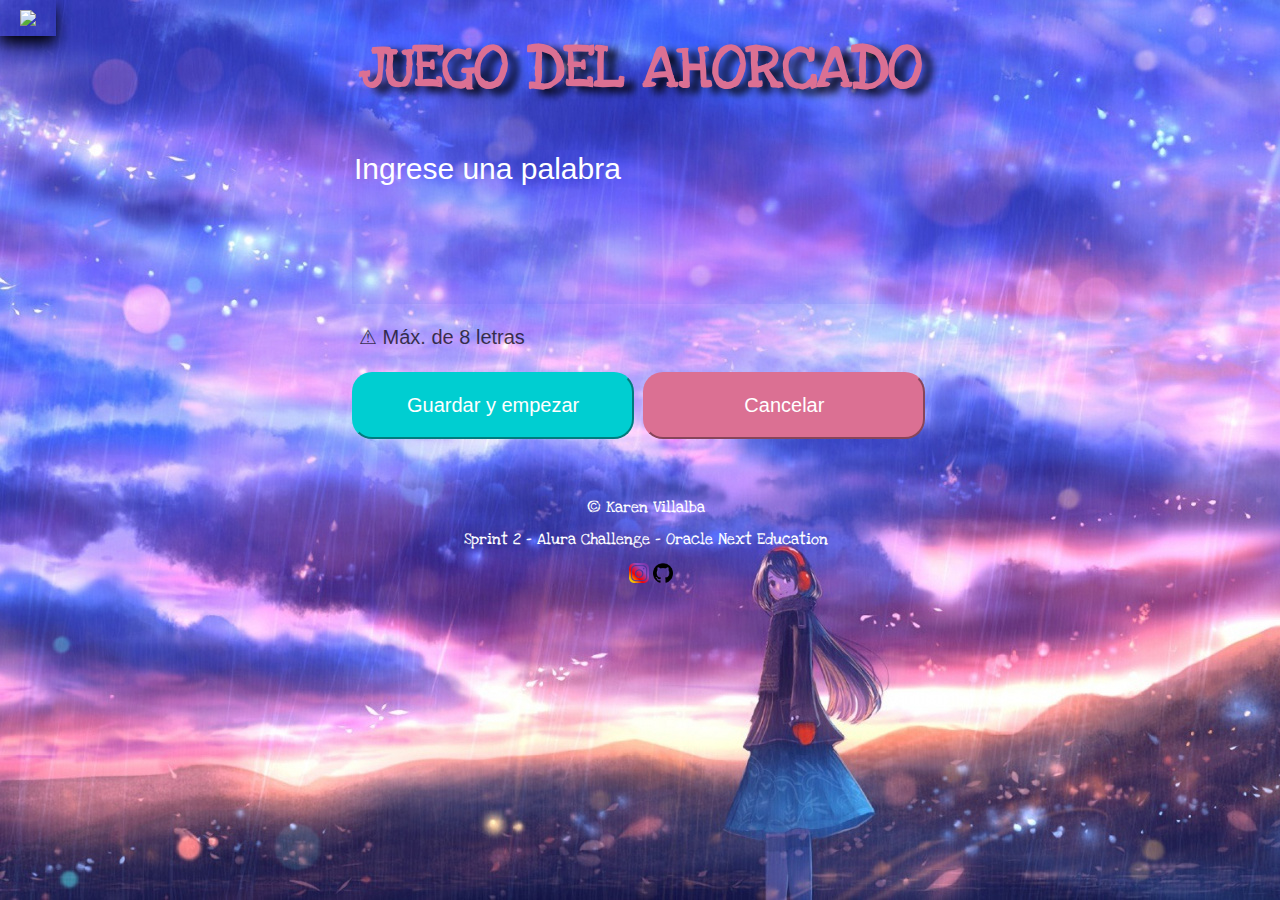
==== agregarPalabra.html @ d947be41 "Se agrega el proyecto" ====
<!DOCTYPE html>
<html lang="en">
<head>
    <meta charset="UTF-8">
    <meta http-equiv="X-UA-Compatible" content="IE=edge">
    <meta name="viewport" content="width=device-width, initial-scale=1.0">
    <link rel="preconnect" href="https://fonts.googleapis.com">
    <link rel="preconnect" href="https://fonts.gstatic.com" crossorigin>
    <link href="https://fonts.googleapis.com/css2?family=Love+Ya+Like+A+Sister&display=swap" rel="stylesheet">
    <link rel="stylesheet" href="/css/style.css">
    <link rel="stylesheet" href="/css/reset.css">
    <link rel="icon" type="image" href="../imagenes/ahorcado.png">
    <title>Ahorcado</title>
</head>
<body>
    <header>
        <img src="/imagenes/vector.png" onclick="vector()" class="vector">
        <h1 class="titulo3">JUEGO DEL AHORCADO</h1>
    </header>
    <main class="espacios-contenidos">
      <textarea id="ingresar-palabra" placeholder="Ingrese una palabra"></textarea>
      <section id="botones-palabra">
          <div class="espacio-errores">
              <p class="invisible" id="texto-con-numeros">No se admiten numeros en el juego</p>
              <p class="invisible" id="mas-ocho">La palabra no puede tener más de 8 letras</p>
              <p class="invisible" id="menos-uno">No se permiten valores vacíos</p>
              <p class="invisible" id="no-acentos">No se permiten letras con acentos ni caracteres especiales</p>
          </div>
          <div id="contenedor-alerta">
              <p class="text-alert">&#9888; Máx. de 8 letras </p>
          </div>
          <button class="boton-azul" id="btn-guardar">Guardar y empezar</button>
          <a href="./index.html"><button class="boton-claro" id="btn-cancelar">Cancelar</button></a>
      </section>
      <footer id="contenedor-footer">
        <p id="info-copy"> &#169; Karen Villalba</p></br>
        <p id="info-copy">Sprint 2 - Alura Challenge - Oracle Next Education</p></br>
        <div>
            <a href="https://www.instagram.com/karenvilla125634/" target="_blank"><img src="./imagenes/instragram.png" class="logos"></a>
            <a href="https://github.com/KarenLFV" target="_blank"><img src="./imagenes/github.png" class="logos" ></a>
        </div>
    </footer>
    <script src="/js/script.js"></script>
    <script src="/js/nuevaPalabra.js"></script>
</body>
</html>
---- css/style.css ----
body{
  background: url(../imagenes/fondo.jpg);
  width: auto;
}
/* Encabezado */
header{
  height: 0px;
}
.titulo {
  font-family: 'Love Ya Like A Sister', cursive;
  padding-top: 0px;
  text-align: center;
  color: palevioletred;
  font-size: 60px;
  font-weight: bold;
  text-shadow: 10px 5px 8px black;
}
.titulo2 {
  font-family: 'Love Ya Like A Sister', cursive;
  text-align: center;
  color: palevioletred;
  font-size: 60px;
  font-weight: bold;
  text-shadow: 10px 5px 8px black;
}
.titulo3 {
  font-family: 'Love Ya Like A Sister', cursive;
  text-align: center;
  color: palevioletred;
  font-size: 60px;
  font-weight: bold;
  margin: 0px 0px 20px 0px;
  text-shadow: 10px 5px 8px black;
}
#titulo:hover {
  transform: scale(1.1);
}
.vector{
  padding: 10px 20px;
  cursor: pointer;
}
.vector:hover {
  box-shadow: 0 8px 16px 0 black;
}
#botones-iniciales{
  width: 18%;
  margin: 10% auto 100px auto;
}

.boton-azul{
  color: #ffffff;
  font-family: 'Montserrat', sans-serif;
  font-weight: bold;
  background: darkturquoise;
  border-color: darkturquoise;
  border-radius: 20px;
  margin: 15px 0px;
  transition: all, 0.5s;
  font-weight: 400;
  font-size: 20px;
}

.boton-azul:hover{
  background: darkturquoise;
  color: white;
  transform: scale(1.1);
}

.boton-claro{
  color: white;
  font-family: 'Montserrat', sans-serif;
  background: palevioletred;
  border-color: palevioletred;
  border-radius: 20px;
  margin: 15px 0px;
  transition: all, 0.5s;
  font-weight: 400;
  font-size: 20px;
}

.boton-claro:hover{
  background: palevioletred;
  color: white;
  transform: scale(1.1);
}

#button-new-game{
  width: 275px;
  padding: 20px 0;
  font-size: 20px;
  font-weight: bold;
}

#button-new-word{
  margin: 20px 0;
  width: 275px;
  padding: 20px 0;
  font-size: 20px;
  font-weight: bold;
}

#dibujo-ahorcado{
  width: 40%;
  margin: 80px 30% 5px 30%;
}

.espacios-contenidos{
  width: 45%;
  margin: 60px auto 30px auto;
}

#lineas-ahorcado{
  width: 100%;
}

#ingresar-palabra{
  font-family: 'Montserrat', sans-serif;
  font-weight: 500;
  font-size: 30px;
  height: 5em;
  width: 100%;
  outline-style: none;
  border-style: none;
  color: white;
  background: #5754e91b;
  resize: none;
  margin: 90px 0 10px 0;
}
#ingresar-palabra::placeholder{
  color: white;
  cursor: pointer;
}

#btn-guardar{
  width: 49%;
  padding: 20px 0;
}

#btn-salir{
  width: 49%;
  padding: 20px 0;
  margin: 0 auto 0 5px;
}

#btn-game{
  width: 49%;
  padding: 20px 0;
}

#btn-cancelar{
  width: 49%;
  padding: 20px 0;
  margin: 0 auto 0 5px;
}

#contenedor-alerta{
  display: flex;
  margin: 10px 0;
}

.img-alert{
  width: 12px;
  opacity: 50%;
}

.text-alert{
  font-family: 'Montserrat', sans-serif;
  font-size: 20px;
  margin-left: 7px;
  color: black;
  opacity: 70%;
}

.espacio-errores{
  margin-bottom: 10px;
  color: red;
  font-family: 'Montserrat', sans-serif;
}

.invisible{
  display: none;
}

#info-copy{
  font-family: 'Love Ya Like A Sister', cursive;
  color: white;
  font-weight: 300;
  text-align: center;
  margin: 0 10px 0 0;
}

#contenedor-footer{
  width: 97%;
  margin: 25px 0 0 0;
  padding: 20px;
  text-align: center;
}

.logos{
  height: 20px;
}

#logoGH{
  margin: 0 15px 0 1px;
}
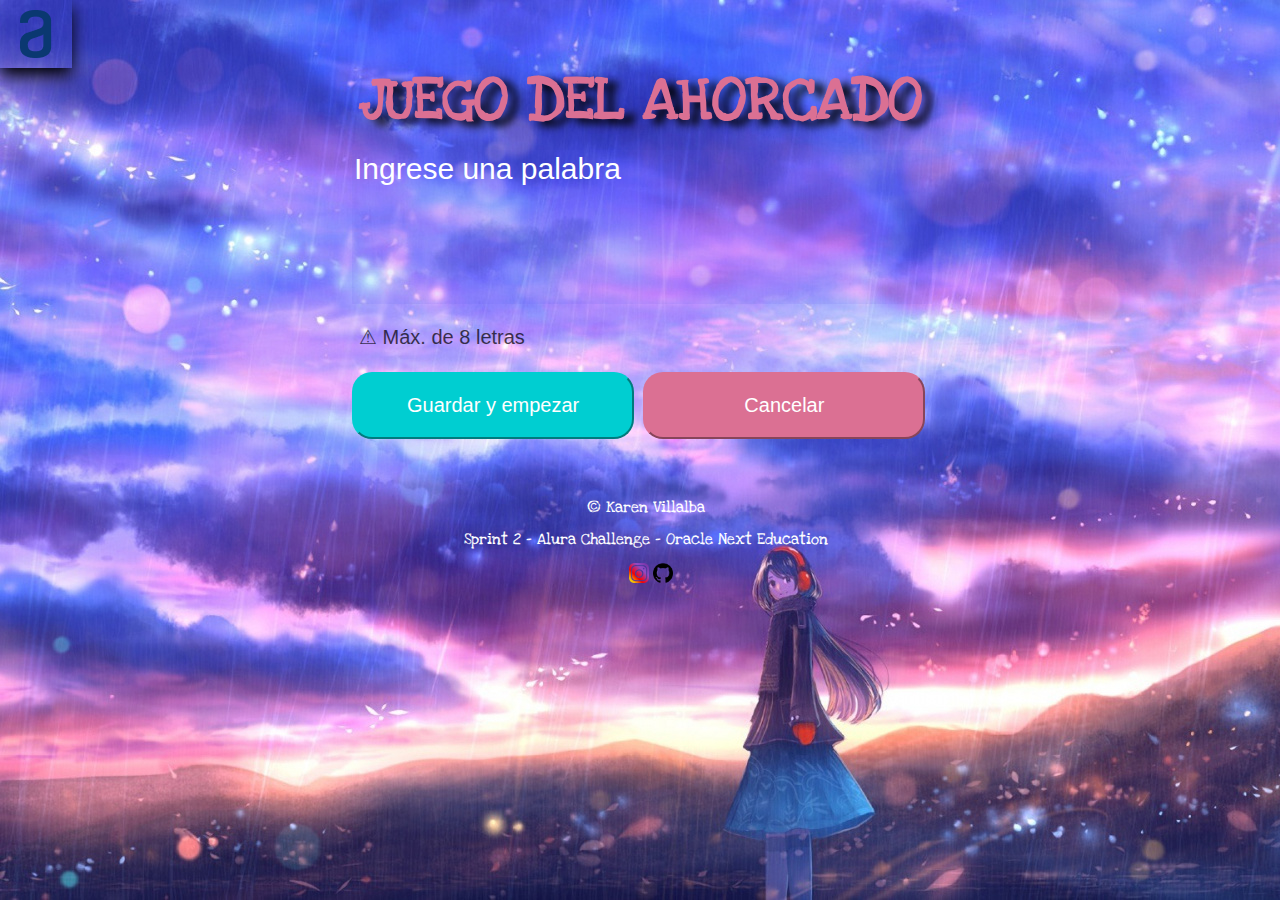
==== commit 65c40b24: "Cambios realizados en los archivos" ====
--- a/agregarPalabra.html
+++ b/agregarPalabra.html
@@ -7,14 +7,14 @@
     <link rel="preconnect" href="https://fonts.googleapis.com">
     <link rel="preconnect" href="https://fonts.gstatic.com" crossorigin>
     <link href="https://fonts.googleapis.com/css2?family=Love+Ya+Like+A+Sister&display=swap" rel="stylesheet">
-    <link rel="stylesheet" href="/css/style.css">
-    <link rel="stylesheet" href="/css/reset.css">
-    <link rel="icon" type="image" href="../imagenes/ahorcado.png">
+    <link rel="stylesheet" href="css/style.css">
+    <link rel="stylesheet" href="css/reset.css">
+    <link rel="icon" type="image" href="imagenes/ahorcado.png">
     <title>Ahorcado</title>
 </head>
 <body>
     <header>
-        <img src="/imagenes/vector.png" onclick="vector()" class="vector">
+        <img src="imagenes/Vector.png" onclick="vector()" class="vector">
         <h1 class="titulo3">JUEGO DEL AHORCADO</h1>
     </header>
     <main class="espacios-contenidos">
@@ -40,7 +40,7 @@
             <a href="https://github.com/KarenLFV" target="_blank"><img src="./imagenes/github.png" class="logos" ></a>
         </div>
     </footer>
-    <script src="/js/script.js"></script>
-    <script src="/js/nuevaPalabra.js"></script>
+    <script src="js/script.js"></script>
+    <script src="js/nuevaPalabra.js"></script>
 </body>
 </html>